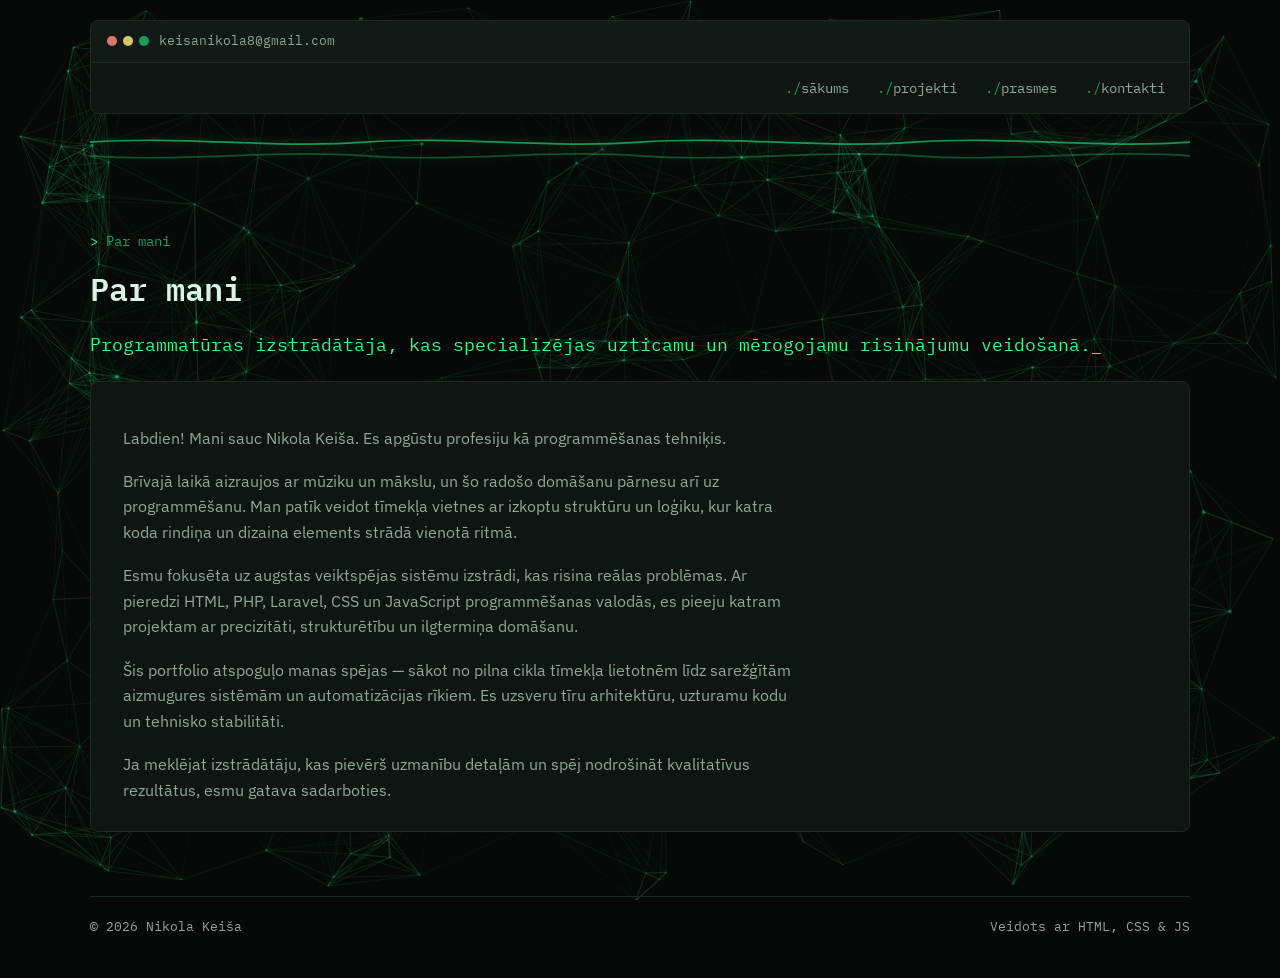
==== parmani.html @ 46601af4 "Initial commit" ====
<!DOCTYPE html>
<html lang="lv">
<head>
  <meta charset="UTF-8" />
  <meta name="viewport" content="width=device-width, initial-scale=1.0"/>
  <title>Par mani</title>
  <link rel="stylesheet" href="style.css" />
</head>
<body>

<div class="page">
  <div class="particles" id="particles-js"></div>

  <nav class="terminal-nav">
    <div class="terminal-nav__bar">
      <div class="terminal-nav__dots"><span></span><span></span><span></span></div>
      <a href="portfolio.html" class="terminal-nav__path">keisanikola8@gmail.com</a>
    </div>
    <div class="terminal-nav__row">
      <a href="portfolio.html" class="terminal-nav__link">sākums</a>
      <a href="projekti.html" class="terminal-nav__link">projekti</a>
      <a href="prasmes.html" class="terminal-nav__link">prasmes</a>
      <a href="kontakti.html" class="terminal-nav__link">kontakti</a>
    </div>
  </nav>

  <div class="waveform waveform--divider" aria-hidden="true">
    <div class="waveform__track">
      <svg viewBox="0 0 600 40" preserveAspectRatio="none" xmlns="http://www.w3.org/2000/svg">
        <path d="M0,12 C50,4 100,20 150,12 C200,4 250,20 300,12 C350,4 400,20 450,12 C500,4 550,20 600,12" fill="none" stroke="#2dff8a" stroke-width="2" stroke-linecap="round" opacity="0.8"/>
        <path d="M0,28 C50,36 100,20 150,28 C200,36 250,20 300,28 C350,36 400,20 450,28 C500,36 550,20 600,28" fill="none" stroke="#2dff8a" stroke-width="2" stroke-linecap="round" opacity="0.4"/>
      </svg>
      <svg viewBox="0 0 600 40" preserveAspectRatio="none" xmlns="http://www.w3.org/2000/svg">
        <path d="M0,12 C50,4 100,20 150,12 C200,4 250,20 300,12 C350,4 400,20 450,12 C500,4 550,20 600,12" fill="none" stroke="#2dff8a" stroke-width="2" stroke-linecap="round" opacity="0.8"/>
        <path d="M0,28 C50,36 100,20 150,28 C200,36 250,20 300,28 C350,36 400,20 450,28 C500,36 550,20 600,28" fill="none" stroke="#2dff8a" stroke-width="2" stroke-linecap="round" opacity="0.4"/>
      </svg>
    </div>
  </div>

  <main class="main">
    <p class="prompt-label">Par mani</p>
    <h1>Par mani</h1>
    <p class="hero__tagline">Programmatūras izstrādātāja, kas specializējas uzticamu un mērogojamu risinājumu veidošanā.<span class="cursor" aria-hidden="true">_</span></p>

    <div class="panel about">
      <p>Labdien! Mani sauc Nikola Keiša. Es apgūstu profesiju kā programmēšanas tehniķis.</p>
      <p>Brīvajā laikā aizraujos ar mūziku un mākslu, un šo radošo domāšanu pārnesu arī uz programmēšanu. Man patīk veidot tīmekļa vietnes ar izkoptu struktūru un loģiku, kur katra koda rindiņa un dizaina elements strādā vienotā ritmā.</p>
      <p>Esmu fokusēta uz augstas veiktspējas sistēmu izstrādi, kas risina reālas problēmas. Ar pieredzi HTML, PHP, Laravel, CSS un JavaScript programmēšanas valodās, es pieeju katram projektam ar precizitāti, strukturētību un ilgtermiņa domāšanu.</p>
      <p>Šis portfolio atspoguļo manas spējas — sākot no pilna cikla tīmekļa lietotnēm līdz sarežģītām aizmugures sistēmām un automatizācijas rīkiem. Es uzsveru tīru arhitektūru, uzturamu kodu un tehnisko stabilitāti.</p>
      <p>Ja meklējat izstrādātāju, kas pievērš uzmanību detaļām un spēj nodrošināt kvalitatīvus rezultātus, esmu gatava sadarboties.</p>
    </div>
  </main>

  <footer class="site-footer">
    <span>&copy; 2026 Nikola Keiša</span>
    <span>Veidots ar HTML, CSS &amp; JS</span>
  </footer>
</div>

<script src="particles.js"></script>
<script src="app.js"></script>
</body>
</html>
---- style.css ----
@import url('https://fonts.googleapis.com/css2?family=IBM+Plex+Mono:wght@400;500;600&family=IBM+Plex+Sans:wght@400;500&display=swap');

:root {
  --bg: #070908;
  --bg-panel: #0e1512;
  --bg-panel-alt: #111a16;
  --text: #dcf2e6;
  --text-muted: #8fa89a;
  --accent: #2dff8a;
  --accent-dim: #1f9c5c;
  --accent-glow: rgba(45, 255, 138, 0.3);
  --accent-glow-strong: rgba(45, 255, 138, 0.6);
  --border: #1c2b22;
  --font-mono: 'IBM Plex Mono', 'SFMono-Regular', Consolas, monospace;
  --font-sans: 'IBM Plex Sans', -apple-system, sans-serif;
}

* {
  box-sizing: border-box;
}

@media (prefers-reduced-motion: reduce) {
  *, *::before, *::after {
    animation-duration: 0.01ms !important;
    animation-iteration-count: 1 !important;
    transition-duration: 0.01ms !important;
  }
}

html {
  scroll-behavior: smooth;
}

body {
  background: var(--bg);
  color: var(--text);
  font-family: var(--font-sans);
  font-size: 16px;
  line-height: 1.6;
  margin: 0;
  min-height: 100vh;
  max-width: 100%;
}

a {
  color: var(--accent);
}

a:focus-visible,
button:focus-visible,
input:focus-visible,
textarea:focus-visible {
  outline: 2px solid var(--accent);
  outline-offset: 2px;
}

h1, h2, h3, h4 {
  font-family: var(--font-mono);
  font-weight: 600;
  margin: 0 0 0.5em;
  color: var(--text);
}

p {
  color: var(--text-muted);
}

ul {
  margin: 0;
  padding: 0;
}

/* Background particles layer */
.particles {
  position: fixed;
  inset: 0;
  width: 100%;
  height: 100%;
  z-index: -10;
}

.page {
  width: 100%;
  min-height: 100vh;
  display: flex;
  flex-direction: column;
  padding: 20px 5% 40px;
}

/* ---------- Terminal-style nav ---------- */
.terminal-nav {
  width: 100%;
  max-width: 1100px;
  margin: 0 auto;
  border: 1px solid var(--border);
  border-radius: 8px;
  background: var(--bg-panel);
  overflow: hidden;
}

.terminal-nav__bar {
  display: flex;
  align-items: center;
  gap: 10px;
  padding: 10px 16px;
  border-bottom: 1px solid var(--border);
  background: var(--bg-panel-alt);
}

.terminal-nav__dots {
  display: flex;
  gap: 6px;
  flex-shrink: 0;
}

.terminal-nav__dots span {
  width: 10px;
  height: 10px;
  border-radius: 50%;
  display: inline-block;
  background: #33403a;
}

.terminal-nav__dots span:nth-child(1) { background: #d9776b; }
.terminal-nav__dots span:nth-child(2) { background: #d9c46b; }
.terminal-nav__dots span:nth-child(3) { background: var(--accent-dim); }

.terminal-nav__path {
  font-family: var(--font-mono);
  font-size: 13px;
  color: var(--text-muted);
  text-decoration: none;
  white-space: nowrap;
  overflow: hidden;
  text-overflow: ellipsis;
}

.terminal-nav__path:hover {
  color: var(--accent);
}

.terminal-nav__row {
  display: flex;
  flex-wrap: wrap;
  align-items: center;
  justify-content: flex-end;
  gap: 4px 4px;
  padding: 8px 12px;
}

.terminal-nav__link {
  font-family: var(--font-mono);
  font-size: 14px;
  text-decoration: none;
  color: var(--text-muted);
  padding: 6px 12px;
  border-radius: 4px;
  transition: color 0.15s ease, background 0.15s ease;
}

.terminal-nav__link::before {
  content: "./";
  color: var(--accent-dim);
}

.terminal-nav__link:hover {
  color: var(--accent);
  background: rgba(45, 255, 138, 0.08);
  text-shadow: 0 0 10px var(--accent-glow-strong);
}

/* ---------- Layout ---------- */
.main {
  width: 100%;
  max-width: 1100px;
  margin: 32px auto 0;
  flex: 1;
}

.prompt-label {
  font-family: var(--font-mono);
  font-size: 14px;
  color: var(--accent-dim);
  margin-bottom: 10px;
}

.prompt-label::before {
  content: "> ";
  color: var(--accent);
}

.hero h1 {
  font-size: clamp(2rem, 5vw, 3.2rem);
  letter-spacing: -0.01em;
  text-shadow: 0 0 24px var(--accent-glow);
}

.hero__tagline {
  font-family: var(--font-mono);
  color: var(--accent);
  font-size: 1.1rem;
  margin-bottom: 1.2em;
}

.hero__intro {
  max-width: 62ch;
  font-size: 1.05rem;
}

.cursor {
  display: inline-block;
  width: 0.5ch;
  color: var(--accent);
  animation: blink 1s steps(1) infinite;
}

@keyframes blink {
  50% { opacity: 0; }
}

/* Waveform / staff-line divider — moving, layered wave lines */
.waveform {
  width: 100%;
  overflow: hidden;
  line-height: 0;
}

.waveform--hero {
  height: 70px;
  margin: 26px 0 6px;
}

.waveform--divider {
  max-width: 1100px;
  margin: 18px auto;
  height: 34px;
  opacity: 0.7;
}

.waveform__track {
  display: flex;
  width: 200%;
  height: 100%;
  animation: wave-scroll 9s linear infinite;
  filter: drop-shadow(0 0 5px var(--accent-glow-strong));
}

.waveform__track svg {
  width: 50%;
  height: 100%;
  flex-shrink: 0;
  display: block;
}

@keyframes wave-scroll {
  from { transform: translateX(0); }
  to { transform: translateX(-50%); }
}

/* ---------- Panels ---------- */
.panel {
  border: 1px solid var(--border);
  border-radius: 8px;
  background: var(--bg-panel);
  padding: 28px 32px;
  margin-bottom: 24px;
}

.panel__title {
  font-size: 1rem;
  color: var(--text-muted);
  font-weight: 500;
  margin-bottom: 18px;
}

.filelist {
  list-style: none;
}

.filelist li {
  border-bottom: 1px solid var(--border);
}

.filelist li:last-child {
  border-bottom: none;
}

.filelist a {
  display: flex;
  align-items: center;
  gap: 10px;
  padding: 12px 4px;
  font-family: var(--font-mono);
  font-size: 0.95rem;
  text-decoration: none;
  color: var(--text);
  transition: color 0.15s ease, padding-left 0.15s ease;
}

.filelist a::before {
  content: "○";
  color: var(--accent-dim);
  font-size: 0.7rem;
}

.filelist a:hover {
  color: var(--accent);
  padding-left: 10px;
}

.filelist a:hover::before {
  color: var(--accent);
}

/* ---------- Projects ---------- */
.project {
  border: 1px solid var(--border);
  border-radius: 8px;
  background: var(--bg-panel);
  padding: 24px 28px;
  margin-bottom: 18px;
}

.project__path {
  font-family: var(--font-mono);
  font-size: 0.8rem;
  color: var(--accent-dim);
  margin-bottom: 8px;
}

.project h3 {
  font-size: 1.15rem;
  margin-bottom: 10px;
}

.project p {
  margin: 0 0 8px;
}

.project p:last-child {
  margin-bottom: 0;
}

/* ---------- Skills / EQ meters ---------- */
.skill {
  display: grid;
  grid-template-columns: minmax(140px, 220px) 1fr auto;
  align-items: center;
  gap: 18px;
  padding: 14px 0;
  border-bottom: 1px solid var(--border);
}

.skill:last-child {
  border-bottom: none;
}

.skill__name {
  font-family: var(--font-mono);
  font-size: 0.95rem;
  color: var(--text);
}

.skill__meter {
  display: flex;
  align-items: flex-end;
  gap: 3px;
  height: 20px;
}

.skill__meter span {
  width: 5px;
  background: var(--border);
  border-radius: 2px;
  height: 100%;
}

.skill__meter span.is-active {
  background: var(--accent);
}

.skill__level {
  font-family: var(--font-mono);
  font-size: 0.8rem;
  color: var(--text-muted);
  white-space: nowrap;
}

/* ---------- About ---------- */
.about p {
  max-width: 68ch;
  margin-bottom: 1.1em;
}

.about p:last-child {
  margin-bottom: 0;
}

/* ---------- Contact form ---------- */
.form-field {
  display: flex;
  flex-direction: column;
  gap: 6px;
  margin-bottom: 18px;
}

.form-field label {
  font-family: var(--font-mono);
  font-size: 0.85rem;
  color: var(--text-muted);
}

.form-field input,
.form-field textarea {
  background: var(--bg-panel-alt);
  border: 1px solid var(--border);
  border-radius: 6px;
  color: var(--text);
  font-family: var(--font-sans);
  font-size: 0.95rem;
  padding: 10px 12px;
  resize: vertical;
}

.form-field input:focus,
.form-field textarea:focus {
  border-color: var(--accent-dim);
  box-shadow: 0 0 0 3px var(--accent-glow);
}

.btn {
  font-family: var(--font-mono);
  font-size: 0.95rem;
  background: var(--accent);
  color: #06110a;
  border: none;
  border-radius: 6px;
  padding: 11px 22px;
  cursor: pointer;
  transition: opacity 0.15s ease;
}

.btn:hover {
  opacity: 0.85;
}

/* ---------- Footer ---------- */
.site-footer {
  width: 100%;
  max-width: 1100px;
  margin: 40px auto 0;
  padding-top: 20px;
  border-top: 1px solid var(--border);
  font-family: var(--font-mono);
  font-size: 0.8rem;
  color: var(--text-muted);
  display: flex;
  justify-content: space-between;
  flex-wrap: wrap;
  gap: 8px;
}

/* ---------- Responsive ---------- */
@media (max-width: 640px) {
  .page {
    padding: 14px 5% 32px;
  }

  .terminal-nav__row {
    justify-content: flex-start;
  }

  .panel,
  .project {
    padding: 20px;
  }

  .skill {
    grid-template-columns: 1fr;
    row-gap: 8px;
  }

  .skill__level {
    justify-self: start;
  }
}
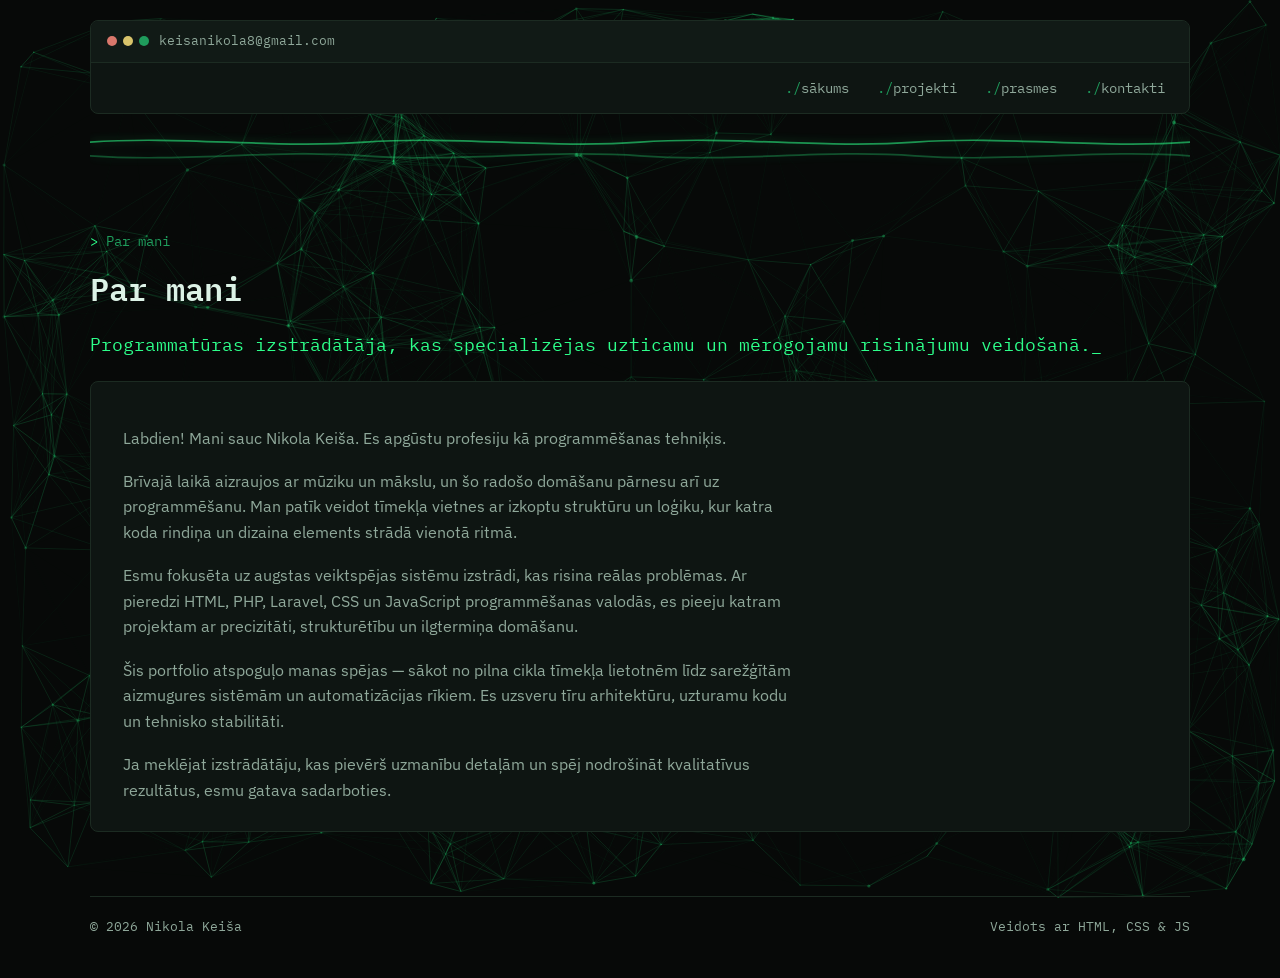
==== commit 7fddc2e9: "Rename portfolio.html to index.html for Vercel homepage" ====
--- a/parmani.html
+++ b/parmani.html
@@ -14,10 +14,10 @@
   <nav class="terminal-nav">
     <div class="terminal-nav__bar">
       <div class="terminal-nav__dots"><span></span><span></span><span></span></div>
-      <a href="portfolio.html" class="terminal-nav__path">keisanikola8@gmail.com</a>
+      <a href="index.html" class="terminal-nav__path">keisanikola8@gmail.com</a>
     </div>
     <div class="terminal-nav__row">
-      <a href="portfolio.html" class="terminal-nav__link">sākums</a>
+      <a href="index.html" class="terminal-nav__link">sākums</a>
       <a href="projekti.html" class="terminal-nav__link">projekti</a>
       <a href="prasmes.html" class="terminal-nav__link">prasmes</a>
       <a href="kontakti.html" class="terminal-nav__link">kontakti</a>
